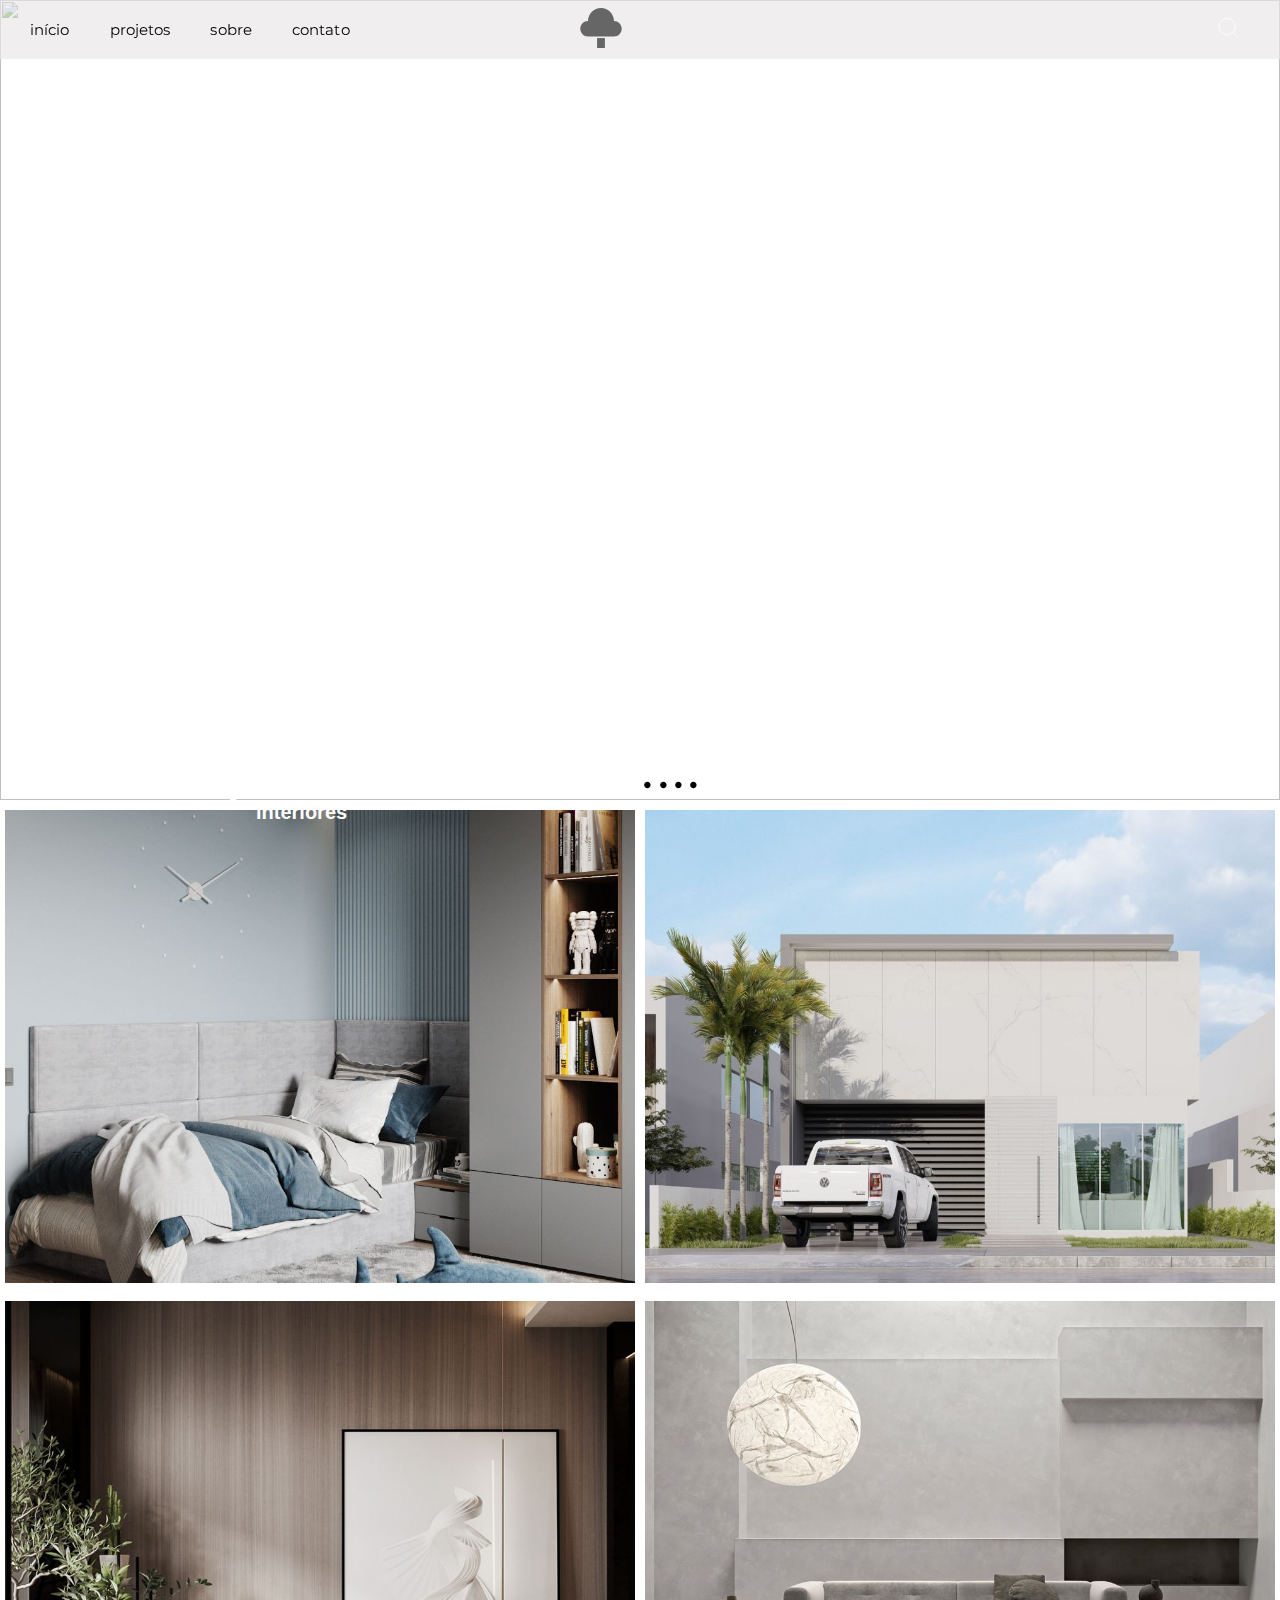
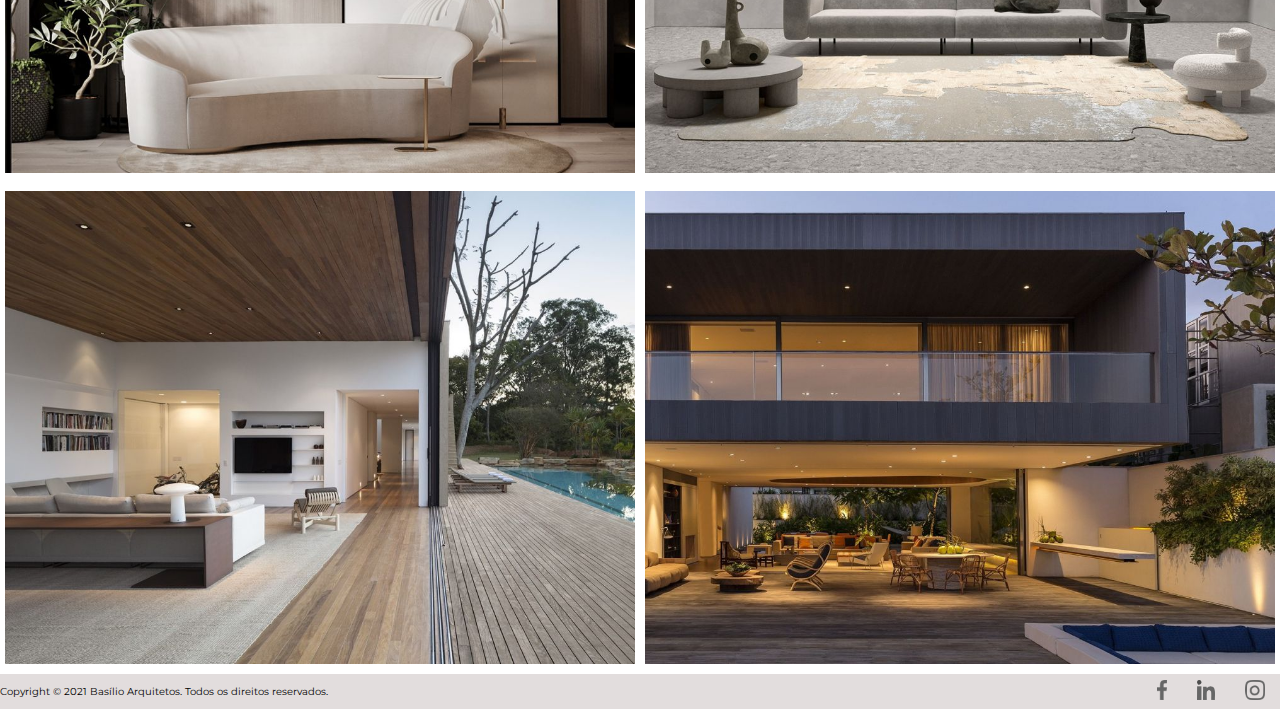
==== Página inicial.html @ 76f51639 "adicionado seção de posts" ====
<!DOCTYPE html>
<html lang="pt-br">
<head>
    <meta charset="UTF-8">
    <meta http-equiv="X-UA-Compatible" content="IE=edge">
    <meta name="viewport" content="width=device-width, initial-scale=1.0">
    <link rel = "sortcut icon" href = "./img/LOGOTIPO.ico" type = "image/x-icon" /> 
    <link rel = "stylesheet" href = "./Style.css">
    <title>Basílio Arquitetos</title>

</head>
<body>
    <!--Header-->
    <section id = "header">
        <div class="header container">
            <div class="nav-bar">
                <div class="nav-list">
                    <div class="hamburger"><div class="bar"></div></div>
                    <ul>
                        <li><a href="#slideshow">Início</a></li>
                        <li><a href="#Projetos">Projetos</a></li>
                        <li><a href="#sobre">Sobre</a></li>
                        <li><a href="#contato">Contato</a></li>
                    </ul>

                </div>
                <div class="brand">
                    <a href="#"><img src="./img/LOGOTIPO.svg" ></a>
                </div>

                <div class="search">
                    <a href="#"><img src="./img/search.svg" ></a>
                </div>
            </div>
        </div>
    </section>
    <!--End Header-->
    <!--Começo Slides-->
    <section id="slideshow">
        <div class="slidershow">

            <div class="slides">
                <input type="radio" name = "r" id = "r1" checked>
                <input type="radio" name = "r" id = "r2">
                <input type="radio" name = "r" id = "r3">
                <input type="radio" name = "r" id = "r4">

                <div class="slide s1">

                    <img src="./img/slide1.png" alt="">

                </div>

                <div class="slide">
                    <img src="./img/slide3.jpg" alt="">
                </div>
                <div class="slide">
                    <img src="./img/slide4.jpg" alt="">
                </div>
                <div class="slide">
                    <img src="./img/slide4.jpg" alt="">
                </div>
            </div>


            <div class="navigation">
                <label for="r1" class="bar">.</label>
                <label for="r2" class="bar">.</label>
                <label for="r3" class="bar">.</label>
                <label for="r4" class="bar">.</label>
            </div>
        </div>
        </div>
    </section>
    </section>
    <!--Fim Slides-->
    
    <!--Começo dos Projetos-->
    <Section id="Projetos">
        <div class="projeto">
                
            <a href=""><img src="./img/Posts/01.jpg" ></a>
            <h1 >Quarto blue</h1>
            <h2>interiores</h2>
        </div>
        <div class="projeto">
            <img src="./img/Posts/02.jpg">
        </div>
    </Section>

    <Section id="Projetos2">
       <div class="projeto">
            <img src="./img/Posts/03.jpg" >

        </div>
        <div class="projeto">
            <img src="./img/Posts/04.jpg" >

        </div>
    </Section>
    <Section id="Projetos3">

        <div class="projeto">
            <img src="./img/Posts/05.jpg" >

        </div>

        <div class="projeto">
            <img src="./img/Posts/06.jpg" >

        </div>
    </Section>
    <!--Fim dos projetos-->

    <!--Rodapé-->
    <Section id = "rodape">
        <div class="copyright">
            Copyright © 2021 Basílio Arquitetos. Todos os direitos reservados.
        </div>
        <div class="rede_social">
            <div class="item_social">

                <a href="https://www.facebook.com/carlos.vinicius.71404/" target="_blank"><img src="./img/widgets/facebook.png"/></a>
            </div>

            <div class="item_social">

                <a href="https://www.linkedin.com/in/carlos-vin%C3%ADcius-7a963b205/" target="_blank"><img src="./img/widgets/linkedin.png"/></a>
            </div>
            <div class="item_social">

                <a href="https://www.instagram.com/vinicarlosss/" target="_blank"><img src="./img/widgets/instagram.png"/></a>
            </div>
        </div>

    </Section>
<!--Fim Rodapé-->

<script src="./app.js"></script>
</body>
</html>
---- Style.css ----
@import url('https://fonts.googleapis.com/css2?family=Montserrat:wght@300;400;700&display=swap');

* {     /* Definindo margem e padding do body*/
	padding: 0;
	margin: 0;

	box-sizing: border-box;

}

html {  /*fonte do html*/
	font-size: 10px;
	font-family: 'Montserrat', sans-serif;
}
a{
	text-decoration: none;

}
/*Começa cabeçalho*/
#header {
	position: fixed;
	z-index: 1000;
	left: 0;
	top: 0;
	width: 100%;
	height: auto;

}

#header .brand img{
    width: 50px;
    height: 40px;
}
#header .header {
	min-height: 3vh;
	background-color:rgba(233, 230, 230, 0.671);
	transition: .3s ease background-color;
}

#header .nav-bar{
	display: flex;
	align-items: center;
	justify-content: space-between;
	width: 100%;
	height: 100%;
	max-width: 100%;
	padding: 0 10px;
}

#header .nav-list ul {
	list-style: none;
	width: 5px;
	position: flex;
	left: 10px;
	top: 0;
	display: flex;
	
	justify-content: space-between;
	align-items: flex;
}

#header .nav-list ul a {
	font-size: 15px;
	letter-spacing: 0.01rem;
	text-decoration: none;
	color: black;
	text-transform: lowercase;
	padding: 20px;
	display: flex;
	justify-content: space-between;
}

#header .search {
	padding: 0 20px;
}
/*Termina o cabeçalho*/

/*Começo Slides*/

#slideshow .slidershow{
	
    width: 100%;
    height: 800px;
    overflow: hidden;
	

}

#slideshow .navigation{
    position: relative;
    bottom: 70px;
    left: 100%;
    transform: translateX(-50%);
    display: flex;
}
#slideshow .bar{
    display: flex;
    margin: 0 .02em;
    font-size: 60px;
    text-align: center;
    text-decoration: none;
    transition: 1.5s;
}
#slideshow .bar:hover{
    color: white;
    color: rgba(255, 255, 255, 0.8);
}

input[name="r"]{
    position: absolute;
    visibility: hidden;
}

#slideshow .slides{
    width: 500%;
    height: 100%;
    display: flex;
}
#slideshow .slide{
    width: 20%;
    transition: 0.6s;
}

#slideshow .slide img{
    width: 100%;
    height: 100%;
	object-fit: cover;
}

#r1:checked ~ .s1{
    margin-left: 0;
}

#r2:checked ~ .s1{
    margin-left: -20%;
}

#r3:checked ~ .s1{
    margin-left: -40%;
}

#r4:checked ~ .s1{
    margin-left: -60%;
}

/*Fim Slides*/

/* Começa Projetos */
#Projetos {
	margin-top: 5px ;
	background: white;
	display: flex;
	justify-content: space-between;
}

#Projetos .projeto{
	margin: 5px;
}
#Projetos .projeto h1{
	position: absolute;
	font-size: 35px;
	font-family: Arial, Helvetica, sans-serif;
	color: white;
	left: 17%;
	top: 85%;
}
#Projetos .projeto h2{
	position: absolute;
	font-size: 20px;
	font-family: Arial, Helvetica, sans-serif;
	color: white;
	left: 20%;
	top: 89%;
}
#Projetos img{
	width: 100%;
	object-fit: cover;
}

#Projetos2 {
	margin-top: 5px ;
	background: white;
	display: flex;
	justify-content: space-between;
}

#Projetos2 .projeto{
	margin: 5px;
}
#Projetos2 img{
	width: 100%;
	object-fit: cover;
}

#Projetos3 {
	margin-top: 5px ;
	background: white;
	display: flex;
	justify-content: space-between;
}

#Projetos3 .projeto{
	margin: 5px;
}
#Projetos3 img{
	width: 100%;
	object-fit: cover;
}

/*
#Projetos .projeto1 a{
	position: absolute;
	left: 16%;
	font-size: 35px;
	color: white;
	font-family:Arial, Helvetica, sans-serif;
	bottom: 100px;
}
#Projetos .projeto1 p{
	position: absolute;
	left: 19%;
	font-size: 20px;
	color: white;
	font-family:Arial, Helvetica, sans-serif;
	bottom: 80px;
}*/

/* Fim Projetos */

/* Começa Rodapé */
#rodape{
	position: relative;
	background-color:rgba(212, 205, 205, 0.671);
	margin-top: 2px;

	bottom: 0;
	width: 100%;
	height: 35px;

	display: flex;
	align-items: center;
	justify-content: space-between;
}
#rodape .rede_social{
	display: flex;
}
#rodape .rede_social  img{
	margin: 15px;
	height: 20px;
}
/* Termina Rodapé */

/*Responsividade */

@media only screen and (max-width: 1024px){
	/*Caneçalho */
	#header .nav-bar{
		display: flex;
		align-items: center;
		justify-content: space-between;
		width: 100%;
		height: 100%;
		max-width: 100%;
		padding: 0 10px;
	}

	#header .nav-list ul {
		list-style: none;
		position: absolute;
		background-color:  rgb(31, 30, 30);
		width: 100vw;
		height: 100vh;
		left: 100%;
		top: 0;
		display: flex;
		flex-direction: column;
		justify-content: center;
		align-items: center;
		z-index: 1;		overflow-x: hidden;
		transition: .5s ease left;
	}
	
	#header .nav-list ul.active {
		left: 0%;
	}
	#header .nav-list ul a {
		font-size: 2.5rem;
		font-weight: 500;
		letter-spacing: .2rem;
		text-decoration: none;
		color: white;
		text-transform: uppercase;
		padding: 20px;
		display: block;
	}
	#header.nav-list ul a::after {
		content: attr(data-after);
		position: absolute;
		top: 50%;
		left: 50%;
		transform: translate(-50%, -50%) scale(0);
		color: white;
		font-size: 13rem;
		letter-spacing: 50px;
		z-index: -1;
		transition: .3s ease letter-spacing;
	}

	#header .nav-list ul li:hover a::after{
		transform: translate(-50%, -50%) scale(1);
		letter-spacing: initial;
	}

	#header .nav-list ul li:hover a {
		color: crimson;
	}
	#header .hamburger {
		height: 60px;
		width: 60px;
		display: inline-block;
		position: relative;
		display: flex;
		align-items: center;
		justify-content: center;
		z-index: 100;
		cursor: pointer;
	}
	#header.hamburger::after{
		position: absolute;
		content: '';
		height: 100%;
		width: 100%;
		border-radius: 50%;
		border: 3px solid white;
		animation: hamburguer_puls 1s ease infinite;
	}
	#header .hamburger .bar {
		height: 1px;
		width: 25px;
		position: relative;
		background-color: black;
		z-index: -1;
	}
	#header .hamburger .bar::after,
	#header .hamburger .bar::before {
		content: '';
		position: absolute;
		height: 100%;
		width: 100%;
		left: 0;
		background-color: black;
		transition: .3s ease;
		transition-property: top, bottom;
	}
	#header .hamburger .bar::after {
		top: 8px;
	}
	#header .hamburger .bar::before {
		bottom: 8px;
	}
	#header .hamburger.active .bar::before {
		bottom: 0;
	}
	#header .hamburger.active .bar::after {
		top: 0;
	}
	/*fim cabeçalho */

	/*Slides */
	#slideshow .slidershow{
		width: 100%;
		height: 400px;
	}
	/*Fim Slides*/
	/*Começa Projetos*/


	/*Termina Projetos */
}
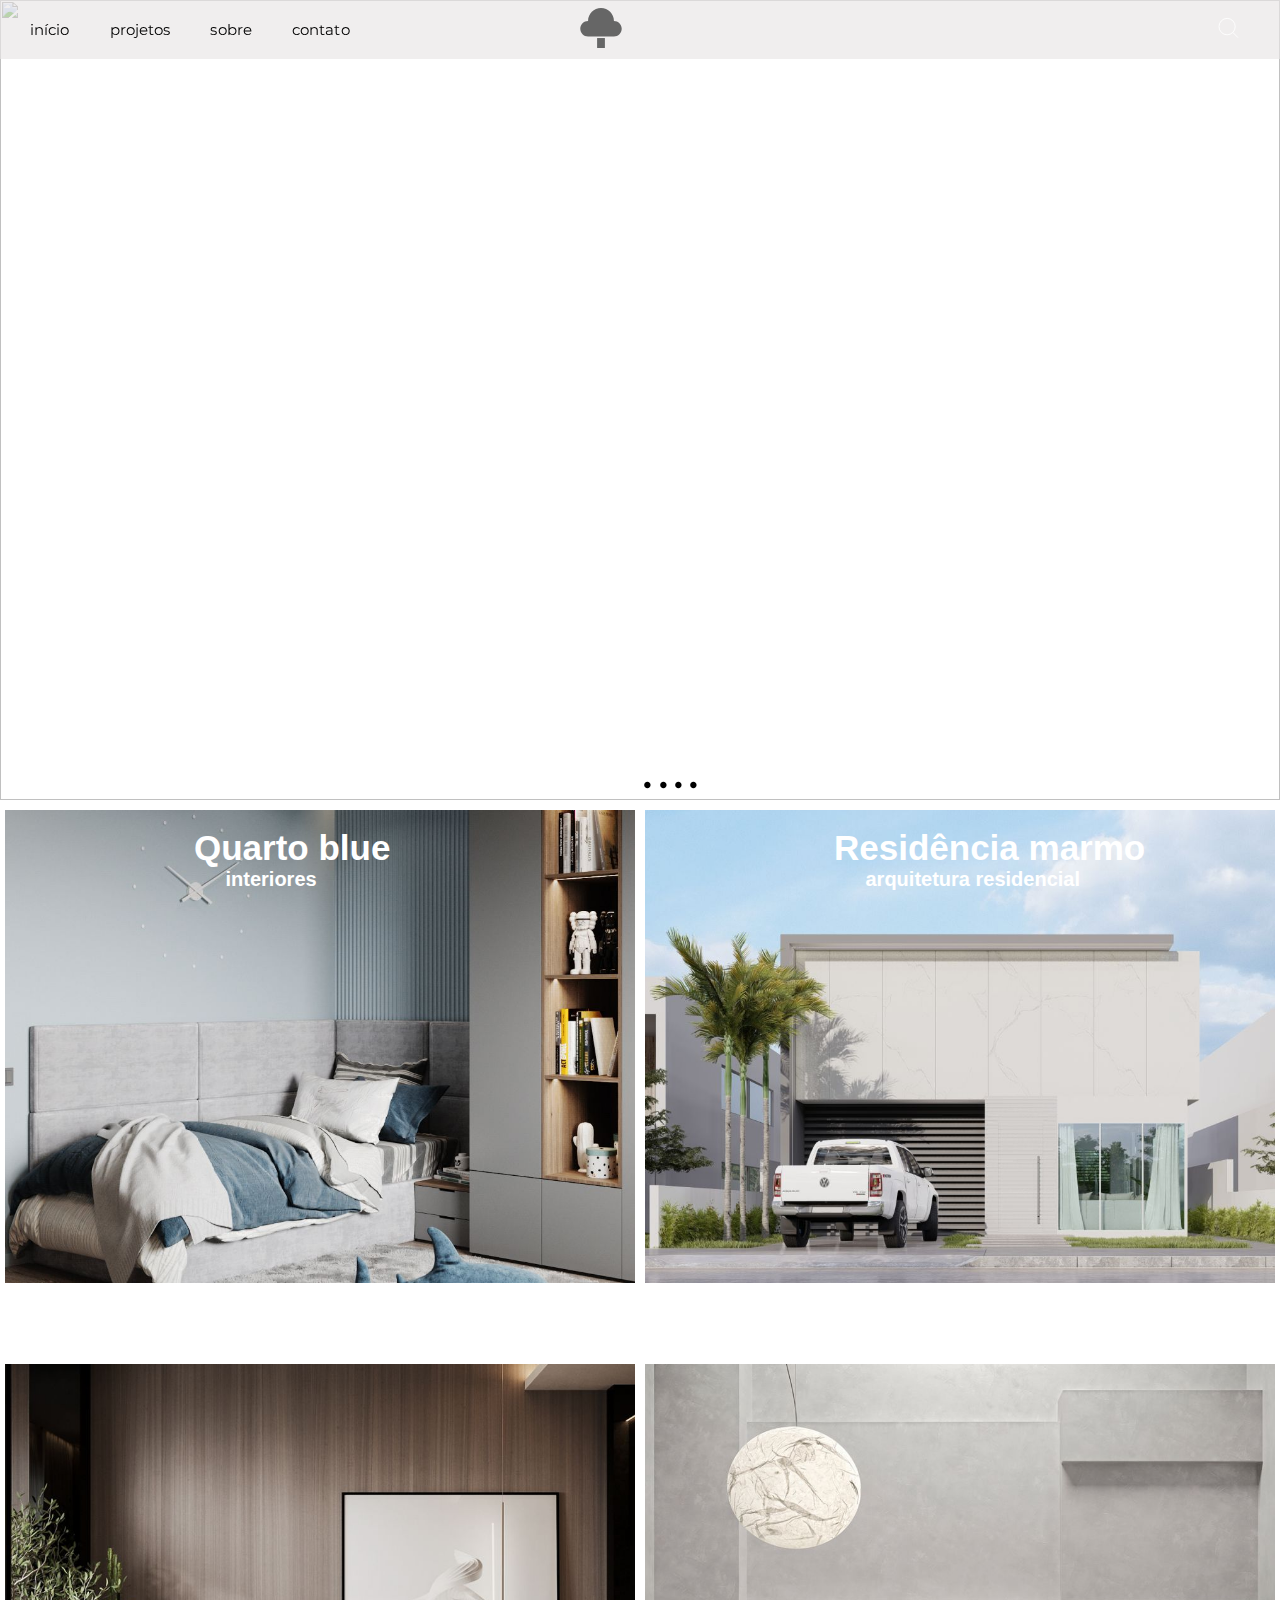
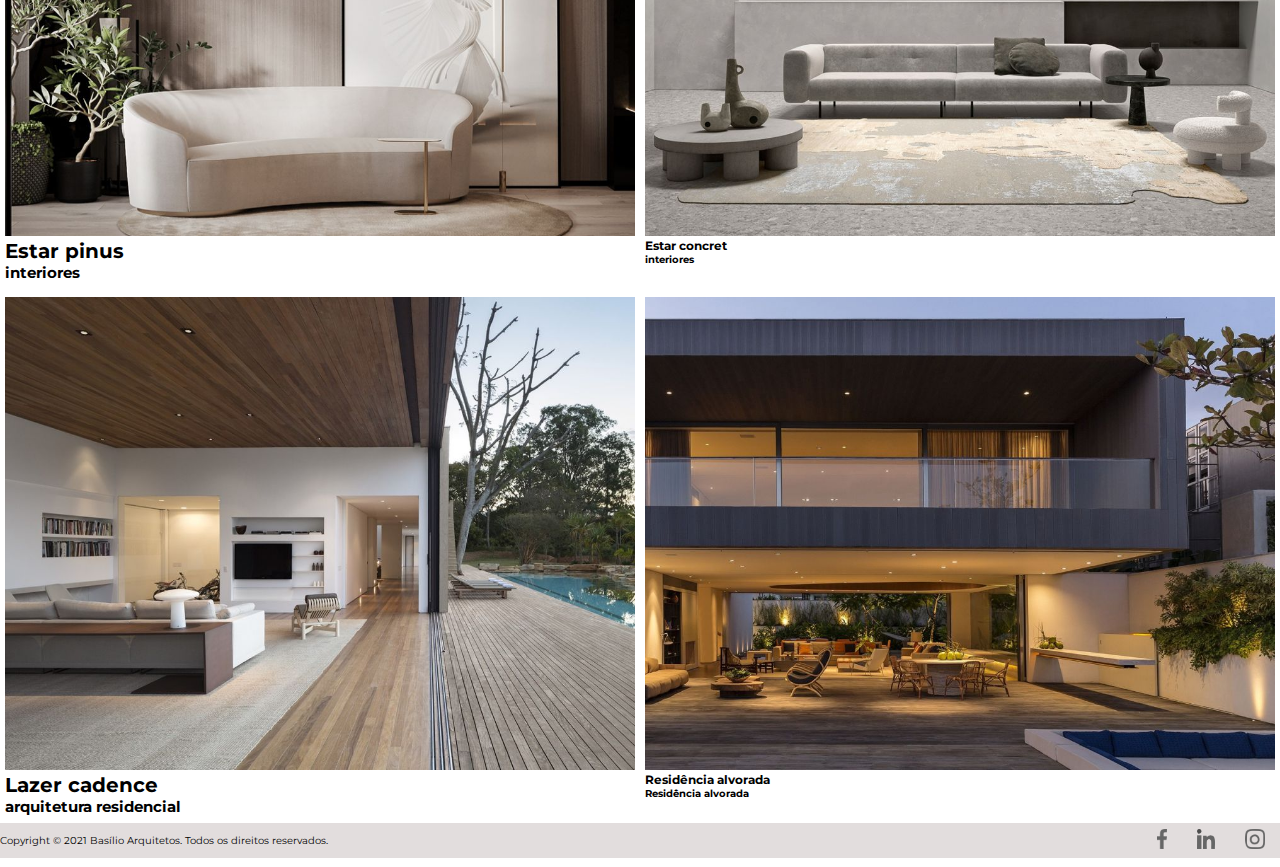
==== commit 47411a09: "adicionado as legendas das imagens, falta estilização" ====
--- a/Página inicial.html
+++ b/Página inicial.html
@@ -84,29 +84,45 @@
             <h2>interiores</h2>
         </div>
         <div class="projeto">
-            <img src="./img/Posts/02.jpg">
+            
+            <a href=""><img src="./img/Posts/02.jpg"></a>
+            <h3>Residência marmo</h3>
+            <h4>arquitetura residencial</h4>
         </div>
     </Section>
 
     <Section id="Projetos2">
        <div class="projeto">
-            <img src="./img/Posts/03.jpg" >
+
+            <a href=""><img src="./img/Posts/03.jpg" ></a>
+            <h1>Estar pinus</h1>
+            <h2>interiores</h2>
 
         </div>
         <div class="projeto">
-            <img src="./img/Posts/04.jpg" >
+
+            <a href=""><img src="./img/Posts/04.jpg" ></a>
+            <h3>Estar concret</h3>
+            <h4>interiores</h4>
+            
 
         </div>
     </Section>
     <Section id="Projetos3">
 
         <div class="projeto">
-            <img src="./img/Posts/05.jpg" >
+
+            <a href=""><img src="./img/Posts/05.jpg" ></a>
+            <h1>Lazer cadence</h1>
+            <h2>arquitetura residencial</h2>
 
         </div>
 
         <div class="projeto">
-            <img src="./img/Posts/06.jpg" >
+
+            <a href=""><img src="./img/Posts/06.jpg" ></a>
+            <h3>Residência alvorada</h3>
+            <h4>Residência alvorada</h4>
 
         </div>
     </Section>
--- a/Style.css
+++ b/Style.css
@@ -155,22 +155,39 @@
 
 #Projetos .projeto{
 	margin: 5px;
+	
 }
 #Projetos .projeto h1{
-	position: absolute;
+	position: relative;
 	font-size: 35px;
 	font-family: Arial, Helvetica, sans-serif;
 	color: white;
-	left: 17%;
-	top: 85%;
+	left: 30%;
+	top: -85%;
 }
 #Projetos .projeto h2{
-	position: absolute;
+	position: relative;
 	font-size: 20px;
 	font-family: Arial, Helvetica, sans-serif;
 	color: white;
-	left: 20%;
-	top: 89%;
+	left: 35%;
+	top: -85%;
+}
+#Projetos .projeto h3{
+	position: relative;
+	font-size: 35px;
+	font-family: Arial, Helvetica, sans-serif;
+	color: white;
+	left: 30%;
+	top: -85%;
+}
+#Projetos .projeto h4{
+	position: relative;
+	font-size: 20px;
+	font-family: Arial, Helvetica, sans-serif;
+	color: white;
+	left: 35%;
+	top: -85%;
 }
 #Projetos img{
 	width: 100%;
@@ -206,24 +223,6 @@
 	width: 100%;
 	object-fit: cover;
 }
-
-/*
-#Projetos .projeto1 a{
-	position: absolute;
-	left: 16%;
-	font-size: 35px;
-	color: white;
-	font-family:Arial, Helvetica, sans-serif;
-	bottom: 100px;
-}
-#Projetos .projeto1 p{
-	position: absolute;
-	left: 19%;
-	font-size: 20px;
-	color: white;
-	font-family:Arial, Helvetica, sans-serif;
-	bottom: 80px;
-}*/
 
 /* Fim Projetos */
 
@@ -252,7 +251,7 @@
 
 /*Responsividade */
 
-@media only screen and (max-width: 1024px){
+@media only screen and (min-width: 768px) and (max-width:1024px) and (max-height:1080px){
 	/*Caneçalho */
 	#header .nav-bar{
 		display: flex;
@@ -374,6 +373,174 @@
 	/*Fim Slides*/
 	/*Começa Projetos*/
 
+	#Projetos img{
+		width: 100%;
+		object-fit: cover;
+	}
+	#Projetos .projeto h1{
+		font-size: 30px;
+		left: 25%;
+		top: -80%;
+		color: white;
+	}
+	#Projetos .projeto h2{
+		font-size: 20px;
+		top: -80%;
+		left: 35%;
+	}
+	#Projetos .projeto h3{
+		font-size: 30px;
+		left: 25%;
+		top: -80%;
+		color: white;
+	}
+	#Projetos .projeto h4{
+		font-size: 20px;
+		top: -80%;
+		left: 35%;
+	}
+
+}
 
 	/*Termina Projetos */
+
+@media only screen and (max-width:768px) and (max-height:1080px){
+
+		/*Caneçalho */
+		#header .nav-bar{
+			display: flex;
+			align-items: center;
+			justify-content: space-between;
+			width: 100%;
+			height: 100%;
+			max-width: 100%;
+			padding: 0 10px;
+		}
+	
+		#header .nav-list ul {
+			list-style: none;
+			position: absolute;
+			background-color:  rgb(31, 30, 30);
+			width: 100vw;
+			height: 100vh;
+			left: 100%;
+			top: 0;
+			display: flex;
+			flex-direction: column;
+			justify-content: center;
+			align-items: center;
+			z-index: 1;		overflow-x: hidden;
+			transition: .5s ease left;
+		}
+		
+		#header .nav-list ul.active {
+			left: 0%;
+		}
+		#header .nav-list ul a {
+			font-size: 2.5rem;
+			font-weight: 500;
+			letter-spacing: .2rem;
+			text-decoration: none;
+			color: white;
+			text-transform: uppercase;
+			padding: 20px;
+			display: block;
+		}
+		#header.nav-list ul a::after {
+			content: attr(data-after);
+			position: absolute;
+			top: 50%;
+			left: 50%;
+			transform: translate(-50%, -50%) scale(0);
+			color: white;
+			font-size: 13rem;
+			letter-spacing: 50px;
+			z-index: -1;
+			transition: .3s ease letter-spacing;
+		}
+	
+		#header .nav-list ul li:hover a::after{
+			transform: translate(-50%, -50%) scale(1);
+			letter-spacing: initial;
+		}
+	
+		#header .nav-list ul li:hover a {
+			color: crimson;
+		}
+		#header .hamburger {
+			height: 60px;
+			width: 60px;
+			display: inline-block;
+			position: relative;
+			display: flex;
+			align-items: center;
+			justify-content: center;
+			z-index: 100;
+			cursor: pointer;
+		}
+		#header.hamburger::after{
+			position: absolute;
+			content: '';
+			height: 100%;
+			width: 100%;
+			border-radius: 50%;
+			border: 3px solid white;
+			animation: hamburguer_puls 1s ease infinite;
+		}
+		#header .hamburger .bar {
+			height: 1px;
+			width: 25px;
+			position: relative;
+			background-color: black;
+			z-index: -1;
+		}
+		#header .hamburger .bar::after,
+		#header .hamburger .bar::before {
+			content: '';
+			position: absolute;
+			height: 100%;
+			width: 100%;
+			left: 0;
+			background-color: black;
+			transition: .3s ease;
+			transition-property: top, bottom;
+		}
+		#header .hamburger .bar::after {
+			top: 8px;
+		}
+		#header .hamburger .bar::before {
+			bottom: 8px;
+		}
+		#header .hamburger.active .bar::before {
+			bottom: 0;
+		}
+		#header .hamburger.active .bar::after {
+			top: 0;
+		}
+		/*fim cabeçalho */
+	
+		/*Slides */
+		#slideshow .slidershow{
+			width: 100%;
+			height: 400px;
+		}
+		/*Fim Slides*/
+		/*Começa Projetos*/
+
+	#Projetos .projeto h1{
+
+		font-size: 20px;
+		color: white;
+		top: -80%;
+		left: 30%;
+
+	}
+	#Projetos .projeto h2{
+
+		font-size: 15px;
+		color: white;
+		top: -80%;
+		left: 35%;
+
+	}
 }